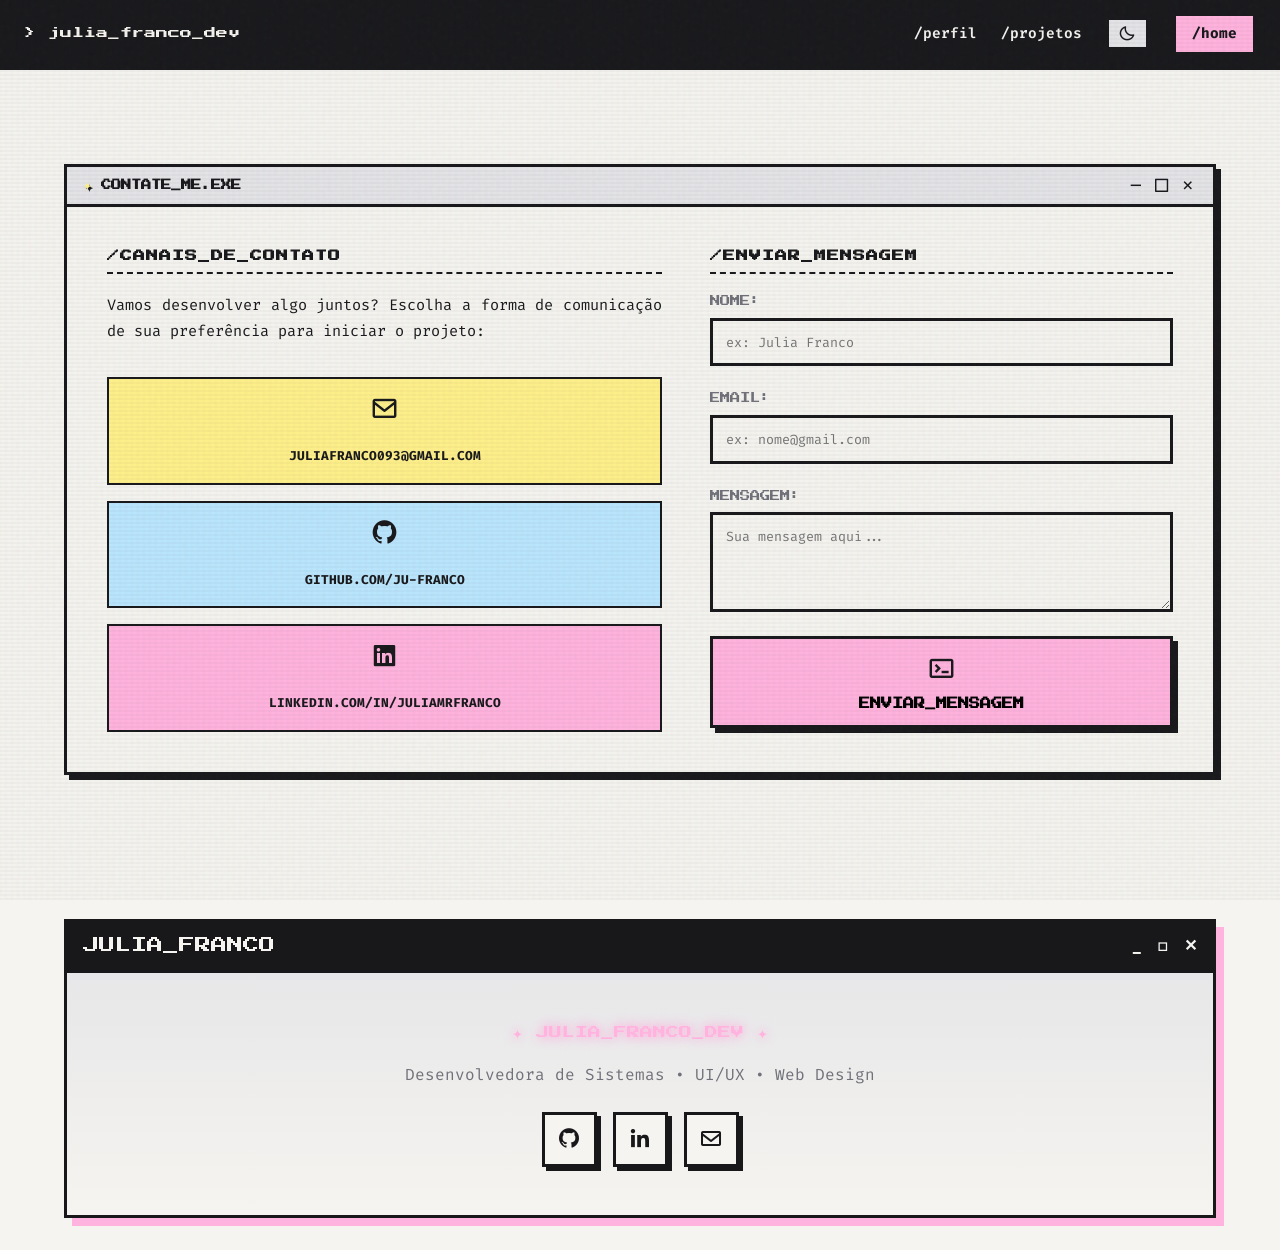
==== contato.html @ af66ddbf "Feat: Migração completa para arquitetura estática e integração com FormSubmit" ====
<!doctype html>
<html lang="pt-br">
  <head>
    <meta charset="UTF-8" />
    <meta name="viewport" content="width=device-width, initial-scale=1.0" />
    <title>Julia Franco | Contato</title>
    <link rel="shortcut icon" href="static/img/icone.png" type="image/png" />
    <link rel="preconnect" href="https://fonts.googleapis.com" />
    <link rel="preconnect" href="https://fonts.gstatic.com" crossorigin />
    <link
      href="https://fonts.googleapis.com/css2?family=Fira+Code:wght@400;600&family=Orbitron:wght@700&family=Press+Start+2P&display=swap"
      rel="stylesheet"
    />
    <link
      rel="stylesheet"
      href="https://unpkg.com/boxicons@2.1.4/css/boxicons.min.css"
    />
    <link rel="stylesheet" href="static/css/style.css" />
  </head>
  <body>
    <div class="overlay-texture"></div>

    <header class="navbar-sys">
      <div class="navbar-wrapper">
        <a href="index.html" class="logo-sys">&gt; julia_franco_dev</a>
        <nav class="nav-links-sys">
          <a href="index.html#about" class="nav-item">/perfil</a>
          <a href="index.html#projects" class="nav-item">/projetos</a>

          <button class="theme-toggle-btn" title="Alternar Modo de Cor">
            <i class="bx bx-moon"></i>
          </button>

          <a href="index.html" class="nav-item sys-btn-contato">/home</a>
        </nav>
      </div>
    </header>

    <main class="main-content">
      <section class="about-section" style="padding-top: 4rem">
        <div
          class="brutalist-card profile-card"
          style="grid-template-columns: 1fr"
        >
          <div class="card-header">
            <span class="sys-folder font-pixel"
              ><span class="star-deco">✦</span> CONTATE_ME.EXE</span
            >
            <div class="header-controls">
              <i class="bx bx-minus"></i>
              <i class="bx bx-square"></i>
              <i class="bx bx-x"></i>
            </div>
          </div>

          <div class="profile-container" style="gap: 3rem; align-items: start">
            <div class="profile-main-info">
              <h3 class="font-pixel section-subtitle">/canais_de_contato</h3>
              <p class="about-text" style="margin-bottom: 2rem">
                Vamos desenvolver algo juntos? Escolha a forma de comunicação de
                sua preferência para iniciar o projeto:
              </p>

              <div class="profile-side-stack" style="padding: 0">
                <div
                  class="icon-tech-grid"
                  style="grid-template-columns: 1fr; gap: 1rem"
                >
                  <a
                    href="mailto:juliafranco093@gmail.com"
                    class="tech-icon-box tag-acid"
                    style="
                      justify-content: flex-start;
                      gap: 1rem;
                      padding: 1rem;
                      width: 100%;
                      text-decoration: none;
                    "
                  >
                    <i class="bx bx-envelope"></i>
                    <span class="tech-name" style="font-size: 0.8rem"
                      >juliafranco093@gmail.com</span
                    >
                  </a>

                  <a
                    href="https://github.com/ju-franco"
                    target="_blank"
                    class="tech-icon-box tag-blue"
                    style="
                      justify-content: flex-start;
                      gap: 1rem;
                      padding: 1rem;
                      width: 100%;
                      text-decoration: none;
                    "
                  >
                    <i class="bx bxl-github"></i>
                    <span class="tech-name" style="font-size: 0.8rem"
                      >github.com/ju-franco</span
                    >
                  </a>

                  <a
                    href="https://linkedin.com/in/juliamrfranco"
                    target="_blank"
                    class="tech-icon-box tag-pink"
                    style="
                      justify-content: flex-start;
                      gap: 1rem;
                      padding: 1rem;
                      width: 100%;
                      text-decoration: none;
                    "
                  >
                    <i class="bx bxl-linkedin-square"></i>
                    <span class="tech-name" style="font-size: 0.8rem"
                      >linkedin.com/in/juliamrfranco</span
                    >
                  </a>
                </div>
              </div>
            </div>

            <div
              class="profile-side-stack"
              style="
                background: transparent;
                border: none;
                padding: 0;
                box-shadow: none;
              "
            >
              <h3 class="font-pixel section-subtitle">/enviar_mensagem</h3>

              <div
                id="alerta-sucesso"
                class="flash-banner font-pixel"
                style="
                  display: none;
                  margin-bottom: 1.5rem;
                  padding: 1rem;
                  border: var(--border-width) solid var(--border-color);
                  background: #93c5fd;
                  font-size: 0.7rem;
                  color: #000;
                  text-align: left;
                  box-shadow: var(--pixel-shadow, 4px 4px 0px #000);
                "
              >
                &gt;&gt; MENSAGEM_ENVIADA_COM_SUCESSO.EXE! ✦
              </div>

              <form
                id="meu-formulario"
                action="https://formsubmit.co/juliafranco093@gmail.com"
                method="POST"
                style="
                  display: flex;
                  flex-direction: column;
                  gap: 1.5rem;
                  margin-top: 1rem;
                "
              >
                <div style="display: flex; flex-direction: column; gap: 0.5rem">
                  <label
                    class="font-pixel"
                    style="font-size: 0.65rem; color: var(--cor-subtle)"
                    >NOME:</label
                  >
                  <input
                    type="text"
                    name="name"
                    placeholder="ex: Julia Franco"
                    required
                    style="
                      width: 100%;
                      padding: 0.8rem;
                      border: var(--border-width) solid var(--border-color);
                      background-color: var(--cor-fundo);
                      color: var(--cor-prime);
                      font-family: var(--font-mono);
                      outline: none;
                    "
                  />
                </div>

                <div style="display: flex; flex-direction: column; gap: 0.5rem">
                  <label
                    class="font-pixel"
                    style="font-size: 0.65rem; color: var(--cor-subtle)"
                    >EMAIL:</label
                  >
                  <input
                    type="email"
                    name="email"
                    placeholder="ex: nome@gmail.com"
                    required
                    style="
                      width: 100%;
                      padding: 0.8rem;
                      border: var(--border-width) solid var(--border-color);
                      background-color: var(--cor-fundo);
                      color: var(--cor-prime);
                      font-family: var(--font-mono);
                      outline: none;
                    "
                  />
                </div>

                <div style="display: flex; flex-direction: column; gap: 0.5rem">
                  <label
                    class="font-pixel"
                    style="font-size: 0.65rem; color: var(--cor-subtle)"
                    >MENSAGEM:</label
                  >
                  <textarea
                    name="message"
                    rows="4"
                    placeholder="Sua mensagem aqui..."
                    required
                    style="
                      width: 100%;
                      padding: 0.8rem;
                      border: var(--border-width) solid var(--border-color);
                      background-color: var(--cor-fundo);
                      color: var(--cor-prime);
                      font-family: var(--font-mono);
                      resize: vertical;
                      outline: none;
                    "
                  ></textarea>
                </div>

                <button
                  type="submit"
                  class="tech-icon-box tag-pink"
                  style="
                    width: 100%;
                    padding: 1rem;
                    font-family: var(--font-pixel);
                    font-size: 0.7rem;
                    cursor: pointer;
                    display: flex;
                    justify-content: center;
                    align-items: center;
                    gap: 0.5rem;
                    font-weight: bold;
                    border: var(--border-width) solid var(--border-color);
                    box-shadow: var(--pixel-shadow, 4px 4px 0px #000);
                  "
                >
                  <i class="bx bx-terminal"></i> ENVIAR_MENSAGEM
                </button>
              </form>
            </div>
          </div>
        </div>
      </section>
    </main>

    <footer class="sys-footer-y2k">
      <div class="footer-wrapper">
        <div class="footer-window">
          <div class="footer-header">
            <span class="font-pixel">JULIA_FRANCO</span>
            <div class="footer-controls">
              <span>_</span>
              <span>□</span>
              <span>✕</span>
            </div>
          </div>

          <div class="footer-content">
            <div class="footer-logo">
              <span class="footer-glow">✦ JULIA_FRANCO_DEV ✦</span>
            </div>
            <p class="footer-text">
              Desenvolvedora de Sistemas • UI/UX • Web Design
            </p>
            <div class="footer-links">
              <a href="https://github.com/ju-franco" target="_blank"
                ><i class="bx bxl-github"></i
              ></a>
              <a href="https://linkedin.com/in/juliamrfranco" target="_blank"
                ><i class="bx bxl-linkedin"></i
              ></a>
              <a href="contato.html"><i class="bx bx-envelope"></i></a>
            </div>
          </div>
        </div>
      </div>
    </footer>

    <script src="static/js/main.js"></script>
  </body>
</html>
---- static/css/style.css ----
/* RESET E VARIÁVEIS BRUTALISTAS RETRÔ-PIXEL */
:root {
  /* Paleta Padrão (Modo Claro) - Rosa, Preto, Cinzas e Amarelo Pastel */
  --cor-fundo: #f5f4f0; /* Branco-papel envelhecido */
  --cor-prime: #18181b; /* Preto profundo / Carvão */
  --cor-accent: #e4e4e7; /* Cinza claro */
  --cor-subtle: #71717a; /* Cinza para textos secundários */

  --cor-rosa-predominante: #ffb3de; /* Rosa Pastel marcante */
  --cor-amarelo-pastel: #fef08a; /* Amarelo Pastel suave (pontual) */
  --cor-tag-blue: #bae6fd; /* Azul Pastel para tecnologias */

  /* Tipografia */
  --font-mono: "Fira Code", monospace;
  --font-sys: "Orbitron", sans-serif;
  --font-pixel: "Press Start 2P", cursive;

  /* Estrutura */
  --border-width: 3px;
  --border-color: var(--cor-prime);
  --pixel-shadow: 5px 5px 0px var(--cor-prime);
}

/* Variáveis para o Modo Escuro */
[data-theme="dark"] {
  --cor-fundo: #121214; /* Fundo Preto predominante */
  --cor-prime: #f5f4f0; /* Texto e bordas brancas/claras */
  --cor-accent: #27272a; /* Cinza escuro para cabeçalhos */
  --cor-subtle: #a1a1aa; /* Cinza médio para textos */

  --cor-rosa-predominante: #ff69b4; /* Rosa mais vibrante para contrastar no escuro */
  --cor-amarelo-pastel: #fef08a; /* Mantém o amarelo pastel pontual */
  --cor-tag-blue: #4ec4ff; /* Azul mais visível no escuro */
  --pixel-shadow: 5px 5px 0px var(--cor-rosa-predominante);
}

/* ==========================================================================
   ── BARRA DE ROLAGEM (SCROLLBAR) ESTILO Y2K BRUTALISTA ──
========================================================================== */

/* 1. Largura total da barra de rolagem */
::-webkit-scrollbar {
  width: 16px; /* Barra mais larga para dar o visual retrô clássico */
  height: 16px; /* Para barras de rolagem horizontais, se houver */
}

/* 2. O Fundo da barra (Track) - Efeito quadriculado ou cinza rígido */
::-webkit-scrollbar-track {
  background-color: var(--cor-accent, #e4e4e7);
  border-left: var(--border-width, 3px) solid var(--border-color, #18181b);
  /* Um truque visual para dar aquele efeito texturizado pontilhado antigo */
  background-size: 4px 4px;
}

/* 3. O Botão que arrasta (Thumb) - Caixa sólida brutalista com sombra */
::-webkit-scrollbar-thumb {
  background-color: var(--cor-rosa-predominante, #ffb3de);
  border: var(--border-width, 3px) solid var(--border-color, #18181b);
  /* Deixa os cantos totalmente retos/quadrados */
  border-radius: 0px !important;
}

/* 4. Comportamento ao passar o mouse e clicar no botão de arrastar */
::-webkit-scrollbar-thumb:hover {
  background-color: var(--cor-amarelo-pastel, #fef08a);
}

::-webkit-scrollbar-thumb:active {
  background-color: var(--cor-prime, #18181b);
}

/* 5. Os botões de setinha para cima e para baixo (Opcional, mas dá o toque final Y2K) */
::-webkit-scrollbar-button:single-button {
  background-color: var(--cor-accent, #e4e4e7);
  display: block;
  border: var(--border-width, 3px) solid var(--border-color, #18181b);
  height: 16px;
  width: 16px;
}

/* Setinha de Cima */
::-webkit-scrollbar-button:single-button:vertical:decrement {
  background-image: url("data:image/svg+xml;utf8,<svg xmlns='http://www.w3.org/2000/svg' width='10' height='10' viewBox='0 0 10 10'><polygon points='5,2 2,7 8,7' fill='%2318181B'/></svg>");
  background-repeat: no-repeat;
  background-position: center;
  border-left: none;
}

/* Setinha de Baixo */
::-webkit-scrollbar-button:single-button:vertical:increment {
  background-image: url("data:image/svg+xml;utf8,<svg xmlns='http://www.w3.org/2000/svg' width='10' height='10' viewBox='0 0 10 10'><polygon points='2,3 8,3 5,8' fill='%2318181B'/></svg>");
  background-repeat: no-repeat;
  background-position: center;
  border-left: none;
}

* {
  margin: 0;
  padding: 0;
  box-sizing: border-box;
}

body {
  background-color: var(--cor-fundo);
  color: var(--cor-prime);
  font-family: var(--font-mono);
  line-height: 1.6;
  overflow-x: hidden;
  position: relative;
}

.footer-wrapper {
  max-width: 1300px;
  margin: 0 auto;
  padding: 0 5%;
}
/* ==========================================================================
   ── ESTRUTURA DO FOOTER Y2K (ALINHAMENTO CORRIGIDO) ──
========================================================================== */

.sys-footer-y2k {
  width: 100%;
  margin-top: 5rem;
  padding: 2rem 0; /* Zera as laterais para alinhar com os 5% do main-content */
}

.footer-window {
  width: 100%; /* Ocupa exatamente a largura disponível da seção de cima */
  border: var(--border-width) solid var(--cor-prime);
  background: linear-gradient(180deg, var(--cor-accent), var(--cor-fundo));
  box-shadow: 8px 8px 0px var(--cor-rosa-predominante);
}

.footer-header {
  background: var(--cor-prime);
  color: var(--cor-fundo);
  display: flex;
  justify-content: space-between;
  align-items: center;
  padding: 0.7rem 1rem;
  border-bottom: var(--border-width) solid var(--cor-prime);
}

.footer-controls {
  display: flex;
  gap: 1rem;
  font-weight: bold;
}

.footer-content {
  padding: 3rem 2rem;
  text-align: center;
}

.footer-logo {
  margin-bottom: 1rem;
}

.footer-glow {
  font-family: var(--font-pixel);
  font-size: 0.8rem;
  color: var(--cor-rosa-predominante);
  text-shadow:
    0 0 8px var(--cor-rosa-predominante),
    0 0 16px var(--cor-rosa-predominante);
}

.footer-text {
  color: var(--cor-subtle);
  margin-bottom: 1.5rem;
}

.footer-links {
  display: flex;
  justify-content: center;
  gap: 1rem;
}

.footer-links a {
  width: 55px;
  height: 55px;
  display: flex;
  align-items: center;
  justify-content: center;
  border: 3px solid var(--cor-prime);
  background: var(--cor-fundo);
  font-size: 1.5rem;
  transition: 0.15s steps(2);
  box-shadow: 4px 4px 0px var(--cor-prime);
}

.footer-links a:hover {
  transform: translate(-3px, -3px);
  background: var(--cor-rosa-predominante);
  box-shadow: 7px 7px 0px var(--cor-prime);
}

@media (max-width: 768px) {
  .main-content {
    padding: 0 8%; /* Ajuste fino de margem para telas mobile */
  }

  .main-title {
    font-size: 2.2rem;
  }

  .hero-grid {
    grid-template-columns: 1fr;
    text-align: center;
  }

  .identity-box {
    border-right: none;
    border-bottom: 4px dashed var(--cor-rosa-predominante);
    padding-right: 0;
    padding-bottom: 2rem;
  }

  .profile-image-container {
    margin: 1.5rem auto 0 auto;
  }

  .profile-container {
    grid-template-columns: 1fr !important;
    gap: 2rem;
    padding: 1.5rem;
  }

  .sys-section-title {
    display: block;
    margin: 0 auto 2.5rem auto;
    text-align: center;
  }
}

.theme-toggle-btn {
  background-color: var(--cor-accent);
  color: var(--cor-prime);
  border: var(--border-width) solid var(--cor-prime);
  padding: 0.4rem 0.6rem;
  cursor: pointer;
  font-size: 1.2rem;
  display: inline-flex;
  align-items: center;
  justify-content: center;

  /* Sombra em bloco rígida igual aos seus outros elementos brutalistas */
  box-shadow: 3px 3px 0px var(--cor-prime);

  /* Transição rápida simulando clique em passos (estilo 8bit) */
  transition:
    transform 0.1s steps(2),
    box-shadow 0.1s steps(2),
    background-color 0.2s ease;
}

/* Efeito ao passar o mouse por cima */
.theme-toggle-btn:hover {
  background-color: var(--cor-amarelo-pastel);
  color: #18181b;
}

/* Efeito mecânico de pressionar (o botão de fato afunda na tela) */
.theme-toggle-btn:active {
  transform: translate(3px, 3px);
  box-shadow: 0px 0px 0px var(--cor-prime);
}

/* Ajuste específico para o ícone do Boxicons dentro do botão */
.theme-toggle-btn i {
  display: block;
  line-height: 1;
}

/* Adaptação automática da sombra e cor do botão no modo escuro */
[data-theme="dark"] .theme-toggle-btn {
  background-color: var(--cor-accent);
  color: var(--cor-prime);
  box-shadow: 3px 3px 0px var(--cor-rosa-predominante); /* Sombra rosa neon no escuro */
}

[data-theme="dark"] .theme-toggle-btn:hover {
  background-color: var(--cor-rosa-predominante);
  color: #18181b;
}
/* ── TEXTURIZAÇÃO DUPLA: GRANULADO + PAPEL ── */
body::before,
body::after {
  content: "";
  position: fixed;
  top: 0;
  left: 0;
  width: 100vw;
  height: 100vh;
  pointer-events: none;
  z-index: 9999;
}

/* Textura 1: Granulado procedural (SVG Noise) */
body::before {
  background-image: url("data:image/svg+xml,%3Csvg viewBox='0 0 200 200' xmlns='http://www.w3.org/2000/svg'%3E%3Cfilter id='noise'%3E%3CfeTurbulence type='fractalNoise' baseFrequency='0.85' numOctaves='3' stitchTiles='stitch'/%3E%3C/filter%3E%3Crect width='100%25' height='100%25' filter='url(%23noise)' opacity='0.035'/%3E%3C/svg%3E");
  opacity: 0.85;
}

/* Textura 2: Fibra de Papel Amassado/Listrado Retrô */
body::after {
  background:
    linear-gradient(rgba(18, 16, 16, 0) 50%, rgba(0, 0, 0, 0.04) 50%),
    linear-gradient(
      90deg,
      rgba(255, 0, 0, 0.02),
      rgba(0, 255, 0, 0.01),
      rgba(0, 0, 255, 0.02)
    );
  background-size:
    100% 4px,
    6px 100%;
  opacity: 0.6;
}

/* Estética 8bit: Estrelas e Decorações */
.star-deco {
  color: var(--cor-amarelo-pastel);
  text-shadow: 2px 2px 0px var(--cor-prime);
  display: inline-block;
  animation: pulse-star 1.5s steps(2) infinite;
}
@keyframes pulse-star {
  0%,
  100% {
    transform: scale(1);
  }
  50% {
    transform: scale(1.2);
  }
}

/* Utilitários de Estilo */
.font-pixel {
  font-family: var(--font-pixel) !important;
  text-transform: uppercase;
}

.blink {
  animation: blink 0.8s steps(1) infinite;
  font-weight: bold;
}
@keyframes blink {
  50% {
    opacity: 0;
  }
}

/* Destaque pontual Amarelo Pastel */
.highlight-pastel {
  color: var(--cor-prime);
  background-color: var(--cor-amarelo-pastel);
  padding: 2px 6px;
  border: 1px dashed var(--cor-prime);
}

a {
  text-decoration: none;
  color: inherit;
}

/* ==========================================================================
   ── SEÇÃO DE PERFIL TOTALMENTE EXPANDIDA (HORIZONTAL) ──
========================================================================== */

.about-section {
  width: 100%;
  padding: 2rem 0;
  display: flex;
  justify-content: center;
}

.profile-card {
  width: 100% !important;
  max-width: 1400px !important; /* Estica totalmente para as laterais, igualando o cabeçalho */
  margin: 0 auto;
}

.profile-container {
  display: grid;
  /* Duas colunas bem distribuídas horizontalmente */
  grid-template-columns: 1.2fr 1fr;
  gap: 3.5rem; /* Respiro horizontal entre os blocos */
  padding: 2.5rem;
}

.section-subtitle {
  font-size: 0.75rem;
  color: var(--cor-prime);
  border-bottom: 2px dashed var(--cor-prime);
  padding-bottom: 6px;
  margin-bottom: 1.2rem;
  letter-spacing: 1px;
}

.about-text {
  font-size: 0.95rem;
  line-height: 1.7;
  color: var(--cor-prime);
  text-align: justify;
  margin-bottom: 1.5rem;
}

/* LINHA DO TEMPO ACADÊMICA ENXUTA */
.timeline-container {
  position: relative;
  border-left: 3px solid var(--cor-prime);
  padding-left: 1.5rem;
  margin-left: 0.5rem;
  margin-top: 1rem;
}

.timeline-item {
  position: relative;
  margin-bottom: 1.5rem; /* Altura reduzida para não esticar para baixo */
}
.timeline-item:last-child {
  margin-bottom: 0;
}

.timeline-dot {
  position: absolute;
  left: calc(-1.5rem - 7px);
  top: 4px;
  width: 10px;
  height: 10px;
  background-color: var(--cor-amarelo-pastel);
  border: 3px solid var(--cor-prime);
}

.timeline-date {
  font-size: 0.55rem;
  background-color: var(--cor-prime);
  color: var(--cor-fundo);
  padding: 2px 6px;
  display: inline-block;
  margin-bottom: 0.3rem;
}

.timeline-content h4 {
  font-family: var(--font-sys);
  font-size: 1.1rem;
  text-transform: uppercase;
  color: var(--cor-prime);
}

.timeline-desc {
  font-size: 0.85rem;
  color: var(--cor-subtle);
  font-weight: 500;
}

/* GRID DE TECNOLOGIAS HORIZONTAL (MÁXIMO DE COLUNAS) */
.icon-tech-grid {
  display: grid;
  /* Espalha os blocos em várias colunas na horizontal, achatando a altura */
  grid-template-columns: repeat(auto-fill, minmax(90px, 1fr));
  gap: 0.8rem;
}

.tech-icon-box {
  background-color: var(--cor-accent);
  border: 2px solid var(--cor-prime);
  padding: 0.8rem 0.4rem;
  display: flex;
  flex-direction: column;
  align-items: center;
  justify-content: center;
  text-align: center;
  transition: transform 0.1s steps(2);
  cursor: default;
}

.tech-icon-box i {
  font-size: 1.8rem;
  color: var(--cor-prime);
  margin-bottom: 0.4rem;
}

.tech-name {
  font-size: 0.6rem;
  font-weight: bold;
  font-family: var(--font-mono);
  text-transform: uppercase;
  color: var(--cor-prime);
}

/* Cores Temáticas dos Ícones */
.tech-icon-box.tag-acid {
  background-color: var(--cor-amarelo-pastel);
}
.tech-icon-box.tag-blue {
  background-color: var(--cor-tag-blue);
}
.tech-icon-box.tag-pink {
  background-color: var(--cor-rosa-predominante);
}

.tech-icon-box:hover {
  transform: translate(-2px, -2px);
  box-shadow: 3px 3px 0px var(--cor-prime);
}

/* Responsividade para telas menores */
@media (max-width: 950px) {
  .profile-container {
    grid-template-columns: 1fr; /* Vira coluna única apenas em telas mobile/tablets */
    gap: 2rem;
    padding: 1.5rem;
  }
}

/* Navbar Adaptada */
.navbar-sys {
  position: fixed;
  top: 0;
  left: 0;
  width: 100%;
  background-color: var(--cor-prime);
  color: var(--cor-fundo);
  padding: 0.8rem 1.5rem;
  z-index: 500;
  border-bottom: var(--border-width) solid var(--border-color);
}

.navbar-wrapper {
  display: flex;
  justify-content: space-between;
  align-items: center;
}

.logo-sys {
  font-family: var(--font-pixel);
  font-size: 0.75rem;
}

.nav-links-sys {
  display: flex;
  gap: 1.5rem;
  align-items: center;
}

.nav-item {
  font-size: 0.9rem;
  font-weight: 600;
}
.nav-item:hover {
  color: var(--cor-rosa-predominante);
}

/* Botão de Alternar Modo Dark/Light */
.theme-toggle-btn {
  background-color: var(--cor-accent);
  color: var(--cor-prime);
  border: var(--border-width) solid var(--border-color);
  padding: 0.3rem 0.6rem;
  cursor: pointer;
  font-size: 1.1rem;
  display: flex;
  align-items: center;
  box-shadow: 2px 2px 0px var(--cor-prime);
}
.theme-toggle-btn:active {
  transform: translate(2px, 2px);
  box-shadow: 0px 0px 0px var(--cor-prime);
}

.sys-btn-contato {
  background-color: var(--cor-rosa-predominante);
  color: #18181b;
  padding: 0.4rem 1rem;
  font-weight: 700;
  border: var(--border-width) solid var(--cor-prime);
  box-shadow: 3px 3px 0px var(--cor-prime);
  cursor: pointer;
}
.sys-btn-contato:hover {
  transform: translate(1px, 1px);
  box-shadow: 2px 2px 0px var(--cor-prime);
  background-color: var(--cor-amarelo-pastel);
}

.identity-box {
  border-right: 4px dashed var(--cor-rosa-predominante);
  padding-right: 2rem;
}

.sys-id {
  color: var(--cor-prime);
  background-color: var(--cor-rosa-predominante);
  font-size: 0.75rem;
  font-family: var(--font-pixel);
  padding: 0.2rem 0.6rem;
  display: inline-block;
  border: var(--border-width) solid var(--cor-prime);
}

.main-title {
  font-family: var(--font-sys);
  font-size: 3.2rem;
  font-weight: 700;
  text-transform: uppercase;
  color: var(--cor-prime);
  margin-top: 0.8rem;
  line-height: 1.1;
}

.main-content {
  max-width: 1300px;
  margin: 100px auto 0 auto; /* Mantém o top margin de 100px para a navbar fixed */
  padding: 0 5%; /* 5% da largura da tela de cada lado (Cria margem fluida) */
  width: 100%;
  display: flex;
  flex-direction: column;
  gap: 3rem; /* Espaçamento vertical entre as seções */
}

/* Limpar espaçamento da Seção Hero */
.hero-section {
  /* REMOVA ou comente as regras antigas de width/margin/padding lateral */
  min-height: 70vh;
  display: flex; /* Mude para flex para alinhar o conteúdo interno */
  align-items: center;
  padding: 2rem 0; /* Apenas espaçamento vertical */
}

/* O grid interno do hero agora flui livremente */
.hero-grid {
  display: grid;
  grid-template-columns: 2fr 1fr;
  gap: 3rem;
  align-items: center;
  width: 100%; /* Ocupa todo o espaço do container global */
}

/* Estilo Glitch Reduzido para encaixar na pegada 8bit */
.glitch-wrapper {
  position: relative;
  font-size: 1.8rem;
  color: var(--cor-rosa-predominante);
  margin: 1.5rem 0;
}
.glitch {
  position: relative;
  display: inline-block;
  text-shadow: 3px 3px 0px var(--cor-prime);
}

.sys-description {
  font-size: 1.1rem;
  color: var(--cor-subtle);
  font-weight: 500;
}

/* Janela Retrô da Foto */
.profile-image-container {
  background-color: var(--cor-fundo);
  border: var(--border-width) solid var(--cor-prime);
  box-shadow: var(--pixel-shadow);
  width: 100%;
  max-width: 280px;
  margin: 0 auto;
  overflow: hidden;
}

.image-window-header {
  background-color: var(--cor-prime);
  color: var(--cor-fundo);
  padding: 0.4rem 0.8rem;
  display: flex;
  justify-content: space-between;
  font-size: 0.6rem;
}

.image-frame {
  width: 100%;
  height: 320px;
  overflow: hidden;
  background-color: var(--cor-accent);
  display: flex;
  justify-content: center;
  align-items: center;
  padding: 10px;
}

.julia-photo {
  width: 100%;
  height: 100%;
  object-fit: cover;
  border: 2px solid var(--cor-prime);
}

/* Janelas de Sistema Brutalistas / 8Bit */
.brutalist-card {
  background-color: var(--cor-fundo);
  border: var(--border-width) solid var(--border-color);
  box-shadow: var(--pixel-shadow);
  width: 100%;
  margin-bottom: 2rem;
}

.card-header {
  background-color: var(--cor-accent);
  border-bottom: var(--border-width) solid var(--border-color);
  padding: 0.6rem 1rem;
  display: flex;
  justify-content: space-between;
  align-items: center;
  color: var(--cor-prime);
}

.sys-folder {
  font-size: 0.65rem;
  font-weight: 700;
}

.header-controls {
  font-size: 1.1rem;
  display: flex;
  gap: 0.5rem;
  align-items: center;
}

.card-body {
  padding: 1.8rem;
  color: var(--cor-prime);
}

.about-bullet {
  margin-bottom: 0.5rem;
  font-size: 0.95rem;
  font-weight: 500;
}

/* Limpar espaçamento da Seção Sobre */
.about-section {
  /* REMOVA regras antigas */
  padding: 2rem 0;
}

/* O card deve se ajustar ao container global */
.profile-card {
  /* REMOVA o !important e o max-width antigo */
  width: 100%;
  margin: 0; /* Deixe o container global gerenciar o margin */
}

.stack-box h3 {
  margin-top: 1.5rem;
  font-size: 0.65rem;
  border-bottom: 3px dashed var(--cor-prime);
  padding-bottom: 5px;
}

.tag-grid {
  display: flex;
  gap: 0.6rem;
  flex-wrap: wrap;
  margin-top: 1rem;
}

.sys-tag {
  font-size: 0.75rem;
  font-weight: 700;
  padding: 0.3rem 0.7rem;
  background-color: var(--cor-accent);
  color: var(--cor-prime);
  border: var(--border-width) solid var(--border-color);
}
.sys-tag.acid {
  background-color: var(--cor-amarelo-pastel);
}
.sys-tag.blue {
  background-color: var(--cor-tag-blue);
}
.sys-tag.pink {
  background-color: var(--cor-rosa-predominante);
}

/* Seção de Projetos */
.projects-section {
  padding: 4rem 0;
}

.sys-section-title {
  font-size: 0.9rem;
  margin-bottom: 2.5rem;
  background-color: var(--cor-prime);
  color: var(--cor-fundo);
  display: inline-block;
  padding: 0.5rem 1rem;
  border: var(--border-width) solid var(--cor-prime);
  box-shadow: 4px 4px 0px var(--cor-rosa-predominante);
}

.projects-grid {
  display: grid;
  grid-template-columns: repeat(auto-fit, minmax(320px, 1fr));
  gap: 2.5rem;
  width: 100%;
}

.project-card:hover {
  box-shadow: 8px 8px 0px var(--accent-color, var(--cor-rosa-predominante));
}

.project-card h3 {
  font-family: var(--font-sys);
  text-transform: uppercase;
  margin-bottom: 0.5rem;
}

.project-link {
  display: inline-block;
  font-weight: bold;
  color: var(--cor-prime);
  background-color: var(--cor-accent);
  border: 2px solid var(--cor-prime);
  padding: 2px 8px;
  margin-top: 5px;
  font-size: 0.8rem;
}
.project-link:hover {
  background-color: var(--cor-rosa-predominante);
}

.project-art {
  margin: 1.2rem 0;
  border: var(--border-width) solid var(--cor-prime);
  height: 180px;
  overflow: hidden;
  background-color: var(--cor-accent);
}

.project-art img {
  width: 100%;
  height: 100%;
  object-fit: cover;
}

/* Rodapé */
.sys-footer {
  padding: 2.5rem 1.5rem;
  border-top: var(--border-width) solid var(--border-color);
  background-color: var(--cor-prime);
  color: var(--cor-subtle);
  font-family: var(--font-mono);
  font-size: 0.8rem;
  text-align: center;
}
.sys-footer a {
  color: var(--cor-rosa-predominante);
}

/* Carrossel Interno */
.carousel-container {
  position: relative;
  display: flex;
  align-items: center;
  justify-content: center;
  width: 100%;
  height: 180px;
}

.carousel-track {
  width: 100%;
  height: 100%;
  position: relative;
  overflow: hidden;
}

.carousel-slide {
  position: absolute;
  top: 0;
  left: 0;
  width: 100%;
  height: 100%;
  opacity: 0;
  visibility: hidden;
  transition: opacity 0.1s steps(2);
}

.carousel-slide.active {
  opacity: 1;
  visibility: visible;
}

.carousel-slide img {
  width: 100% !important;
  height: 100% !important;
  object-fit: cover !important;
}

.carousel-btn {
  position: absolute;
  top: 50%;
  transform: translateY(-50%);
  background-color: var(--cor-prime);
  color: var(--cor-fundo);
  border: 2px solid var(--cor-prime);
  font-family: var(--font-pixel);
  font-size: 0.6rem;
  padding: 0.3rem;
  cursor: pointer;
  z-index: 10;
}
.carousel-btn:hover {
  background-color: var(--cor-amarelo-pastel);
  color: #18181b;
}
.btn-prev {
  left: 5px;
}
.btn-next {
  right: 5px;
}

@media (max-width: 950px) {
  .profile-container {
    grid-template-columns: 1fr;
    gap: 2rem;
    padding: 1.5rem;
  }
}

@media (max-width: 768px) {
  .main-content {
    padding: 0 6%;
    gap: 2rem; /* Diminui o espaçamento bruto entre as seções no mobile */
  }

  /* --- AJUSTES DO HERO NO CELULAR --- */
  .hero-section {
    min-height: auto; /* Remove a altura fixa de 70vh para não esmagar conteúdo */
    padding: 1.5rem 0;
  }

  .hero-grid {
    grid-template-columns: 1fr; /* Força a foto a ir para baixo do texto */
    gap: 2rem; /* Espaço controlado entre o texto e a janela da foto */
    text-align: center; /* Centraliza o conteúdo para melhor leitura no celular */
  }

  .identity-box {
    border-right: none; /* Remove a linha vertical que esmaga o layout */
    border-bottom: 3px dashed var(--cor-rosa-predominante); /* Vira uma divisória horizontal estilizada */
    padding-right: 0;
    padding-bottom: 2rem; /* Dá o espaçamento necessário antes da foto */
  }

  .main-title {
    font-size: 1.8rem; /* Reduz de 3.2rem para caber perfeitamente sem quebrar palavras */
    line-height: 1.2;
    margin-top: 0.5rem;
  }

  .glitch-wrapper {
    font-size: 1.3rem; /* Reduz o tamanho do nome em fonte Pixel para não estourar a tela */
    margin: 1rem 0;
  }

  .sys-description {
    font-size: 0.95rem; /* Ajuste leve para legibilidade */
  }

  .profile-image-container {
    margin: 0 auto; /* Centraliza perfeitamente a janela da foto */
    max-width: 240px; /* Reduz levemente o tamanho da foto para telas pequenas */
  }

  .image-frame {
    height: 280px; /* Ajusta a altura da moldura proporcionalmente */
  }
  /* --- FIM DOS AJUSTES DO HERO --- */

  .sys-section-title {
    display: block;
    margin: 0 auto 2.5rem auto;
    text-align: center;
  }

  .projects-grid {
    grid-template-columns: 1fr; /* Garante que os cards de projetos fiquem em coluna única no celular */
    gap: 1.5rem;
  }

  /* Footer colapsa para lista em aparelhos móveis */
  .footer-grid {
    grid-template-columns: 1fr;
    gap: 1rem;
  }

  .bottom-wrapper {
    flex-direction: column;
    gap: 0.5rem;
    text-align: center;
  }
}
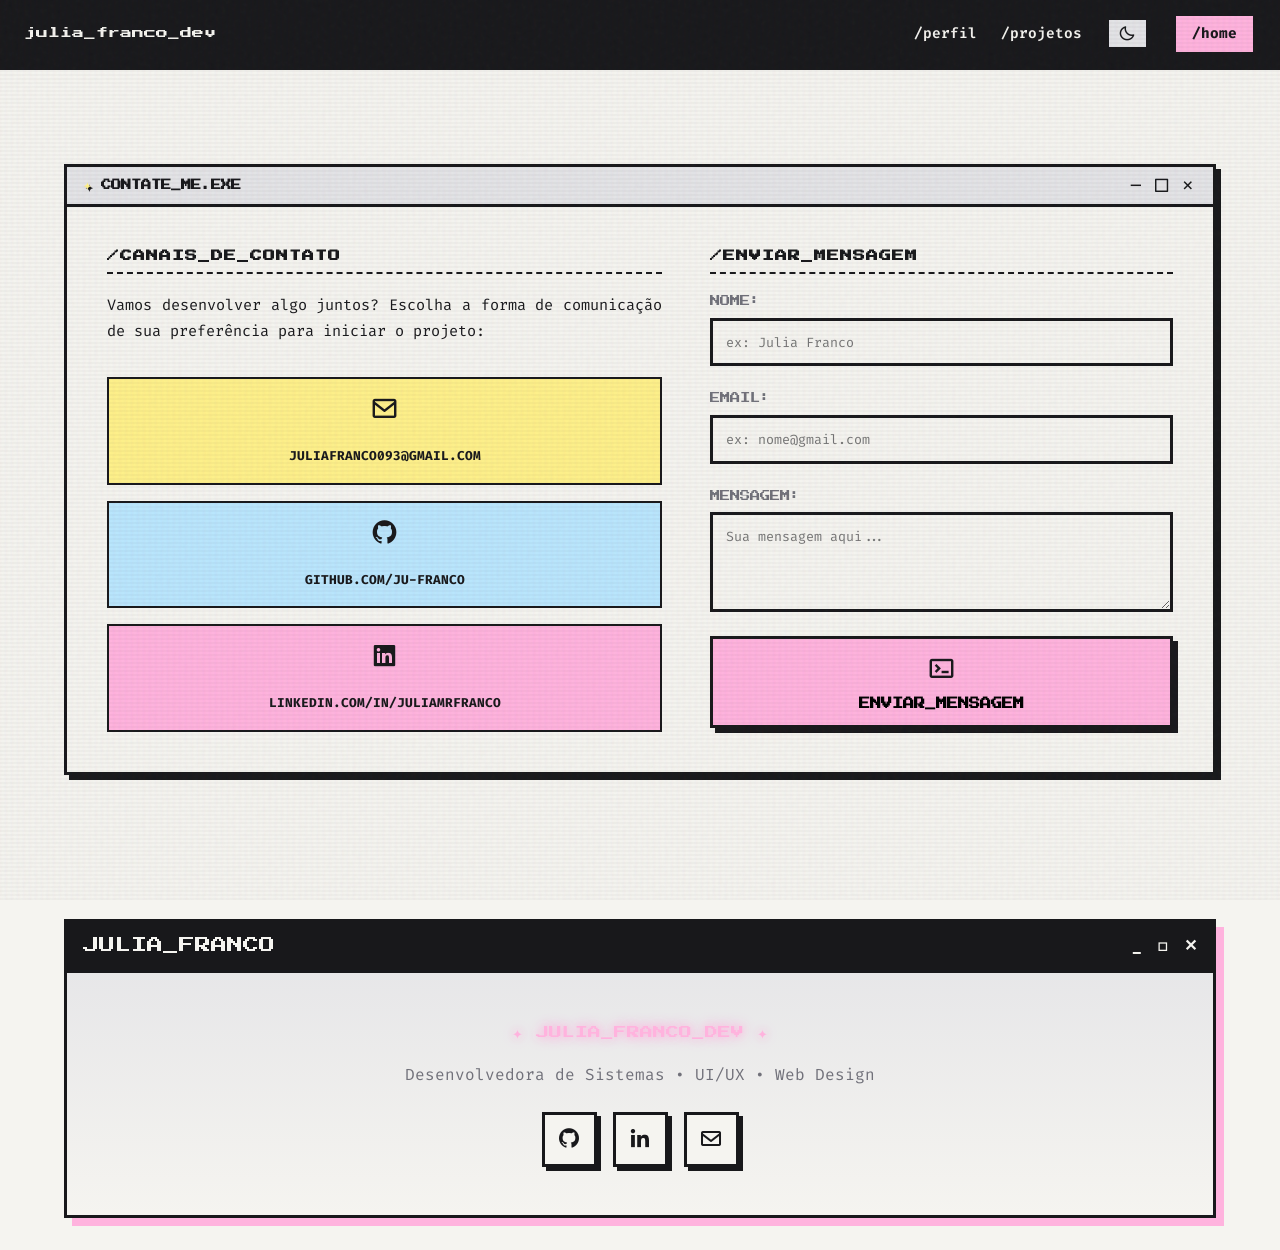
==== commit 4fe90d64: "Fix logo link in contato.html" ====
--- a/contato.html
+++ b/contato.html
@@ -22,7 +22,7 @@
 
     <header class="navbar-sys">
       <div class="navbar-wrapper">
-        <a href="index.html" class="logo-sys">&gt; julia_franco_dev</a>
+        <a href="index.html" class="logo-sys"> julia_franco_dev</a>
         <nav class="nav-links-sys">
           <a href="index.html#about" class="nav-item">/perfil</a>
           <a href="index.html#projects" class="nav-item">/projetos</a>
